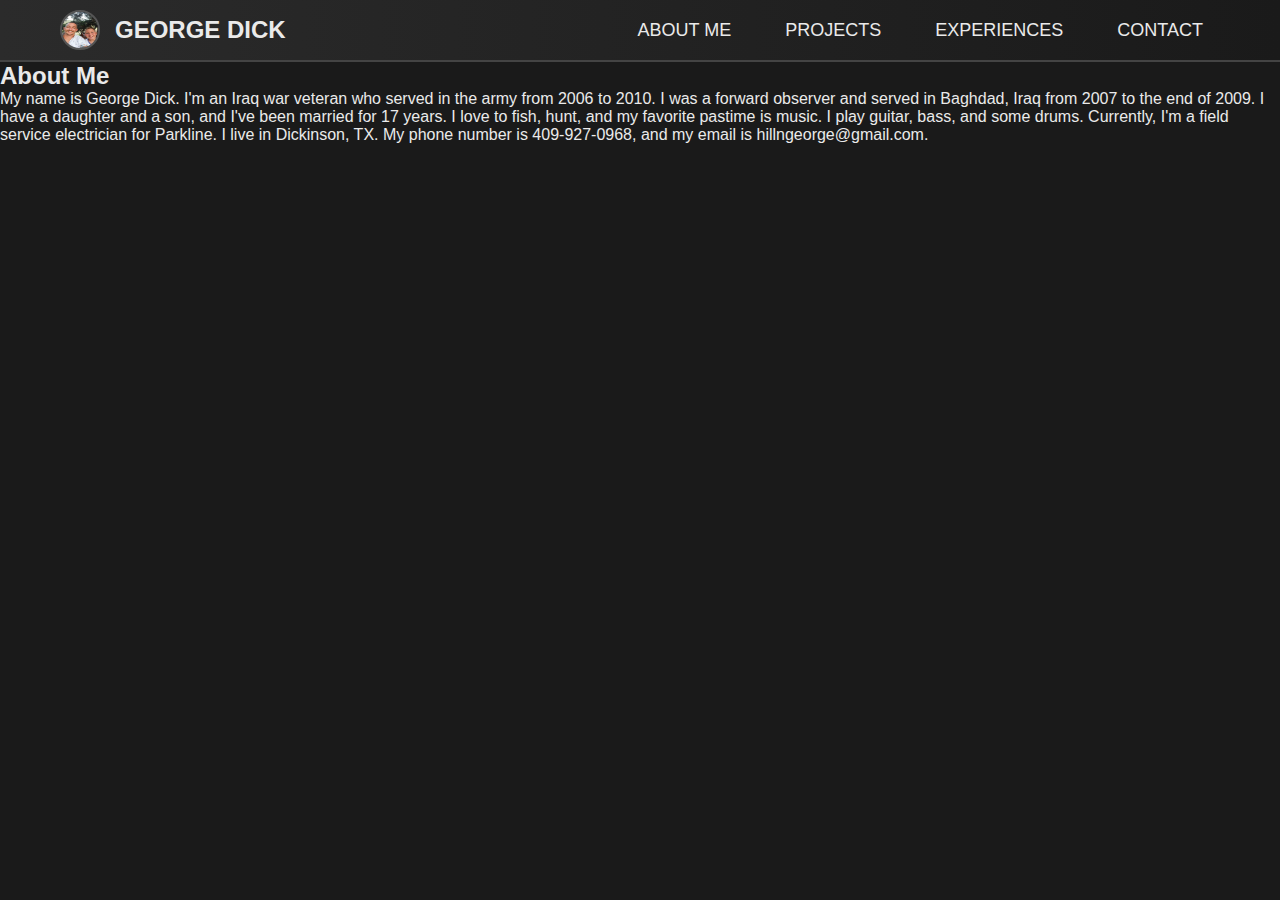
==== about.html @ d0b9f49e "Initial commit" ====
<!DOCTYPE html>
<html lang="en">
<head>
    <meta charset="UTF-8">
    <meta name="viewport" content="width=device-width, initial-scale=1.0">
    <title>About Me - George Dick</title>
    <link rel="stylesheet" href="css/styles.css">
</head>
<body>
    <header>
        <div class="container">
            <div class="logo-container">
                <img src="img/me3.jpg" alt="George Dick" class="profile-pic">
                <h1>George Dick</h1>
            </div>
            <nav>
                <ul class="nav-links">
                    <li><a href="about.html">About Me</a></li>
                    <li><a href="projects.html">Projects</a></li>
                    <li><a href="experiences.html">Experiences</a></li>
                    <li><a href="contact.html">Contact</a></li>
                </ul>
                <div class="burger">
                    <div class="line1"></div>
                    <div class="line2"></div>
                    <div class="line3"></div>
                </div>
            </nav>
        </div>
    </header>
    <main>
        <section id="about">
            <h2>About Me</h2>
            <p>My name is George Dick. I'm an Iraq war veteran who served in the army from 2006 to 2010. I was a forward observer and served in Baghdad, Iraq from 2007 to the end of 2009. I have a daughter and a son, and I've been married for 17 years. I love to fish, hunt, and my favorite pastime is music. I play guitar, bass, and some drums. Currently, I'm a field service electrician for Parkline. I live in Dickinson, TX. My phone number is 409-927-0968, and my email is hillngeorge@gmail.com.</p>
        </section>
    </main>
    <script src="js/scripts.js"></script>
</body>
</html>
---- css/styles.css ----
* {
    margin: 0;
    padding: 0;
    box-sizing: border-box;
}

body {
    font-family: 'Roboto', sans-serif; /* Change to a more modern, military-style font */
    background-color: #1a1a1a; /* Dark background */
    color: #eaeaea; /* Light text for contrast */
}

header {
    background: linear-gradient(90deg, #2b2b2b, #1a1a1a); /* Metallic gradient background */
    color: #eaeaea;
    padding: 10px 0;
    border-bottom: 2px solid #444; /* Add a border to give a solid feel */
}

.container {
    display: flex;
    justify-content: space-between;
    align-items: center;
    max-width: 1200px;
    margin: 0 auto;
    padding: 0 20px;
}

.logo-container {
    display: flex;
    align-items: center;
}

.profile-pic {
    width: 40px;
    height: 40px;
    border-radius: 50%;
    margin-right: 15px;
    border: 2px solid #555; /* Add a border to match the military theme */
}

h1 {
    font-size: 24px;
    font-weight: bold;
    text-transform: uppercase; /* Uppercase text for a military feel */
}

nav ul {
    display: flex;
    list-style: none;
}

nav ul li {
    margin-left: 20px;
}

nav ul li a {
    color: #eaeaea;
    text-decoration: none;
    font-size: 18px;
    text-transform: uppercase;
    padding: 10px 15px;
    border: 2px solid transparent;
    transition: color 0.3s ease, background-color 0.3s ease, border 0.3s ease;
}

nav ul li a:hover {
    color: #1a1a1a;
    background-color: #eaeaea;
    border: 2px solid #eaeaea;
    border-radius: 5px; /* Rounded corners for a high-tech feel */
}

.burger {
    display: none;
    cursor: pointer;
}

.burger div {
    width: 25px;
    height: 3px;
    background: #eaeaea;
    margin: 5px;
    transition: all 0.3s ease;
}

@media screen and (max-width: 768px) {
    nav ul {
        flex-direction: column;
        position: absolute;
        top: 80px;
        left: -100%;
        background: #1a1a1a;
        width: 100%;
        transition: all 0.3s ease-in-out;
        border-top: 2px solid #444; /* Match the header border */
    }

    nav ul.nav-active {
        left: 0;
    }

    .burger {
        display: block;
    }

    .burger.toggle .line1 {
        transform: rotate(-45deg) translate(-5px, 6px);
    }

    .burger.toggle .line2 {
        opacity: 0;
    }

    .burger.toggle .line3 {
        transform: rotate(45deg) translate(-5px, -6px);
    }
}
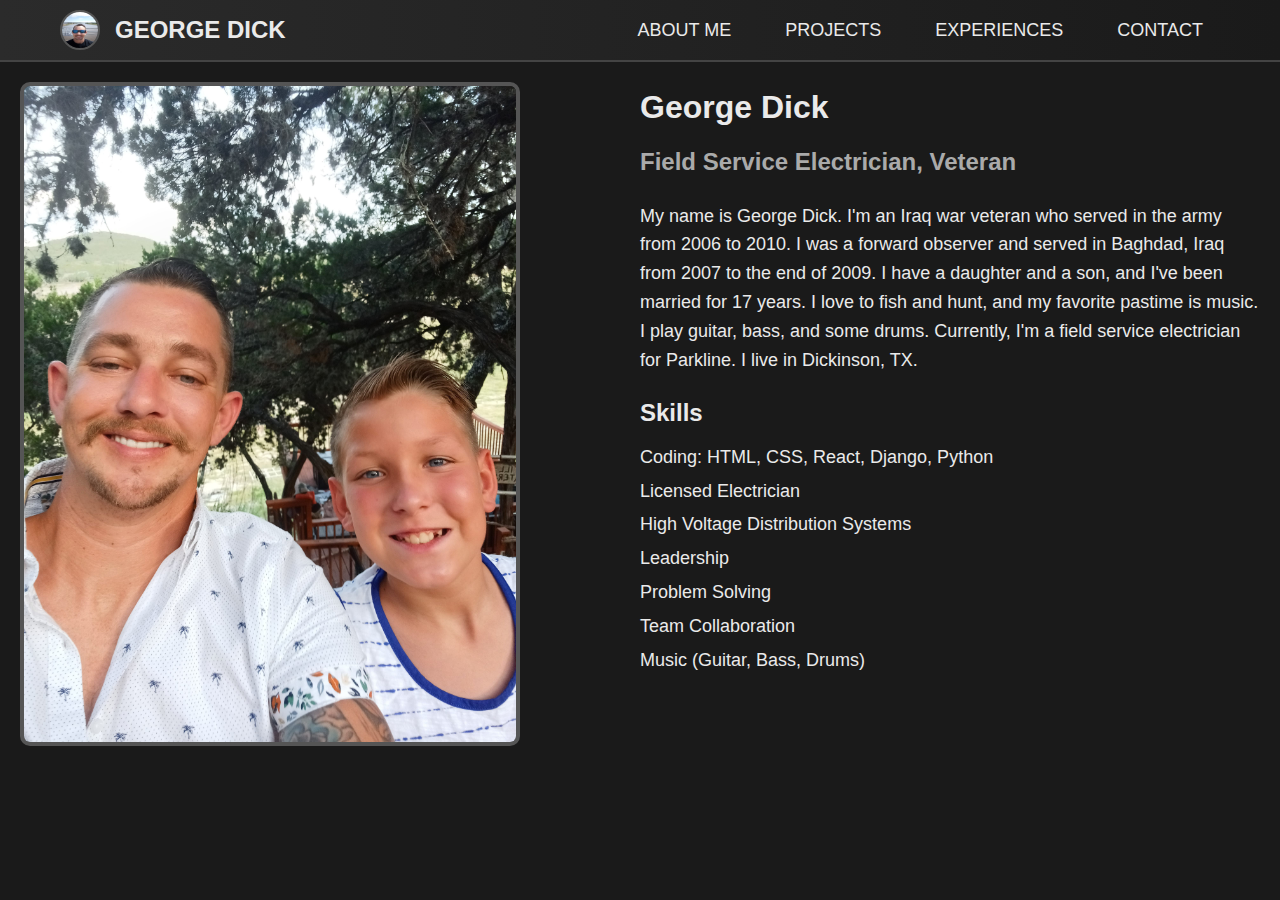
==== commit 3c5257e0: "update project" ====
--- a/about.html
+++ b/about.html
@@ -10,7 +10,7 @@
     <header>
         <div class="container">
             <div class="logo-container">
-                <img src="img/me3.jpg" alt="George Dick" class="profile-pic">
+                <img src="img/me1.jpg" alt="George Dick" class="profile-pic">
                 <h1>George Dick</h1>
             </div>
             <nav>
@@ -30,8 +30,28 @@
     </header>
     <main>
         <section id="about">
-            <h2>About Me</h2>
-            <p>My name is George Dick. I'm an Iraq war veteran who served in the army from 2006 to 2010. I was a forward observer and served in Baghdad, Iraq from 2007 to the end of 2009. I have a daughter and a son, and I've been married for 17 years. I love to fish, hunt, and my favorite pastime is music. I play guitar, bass, and some drums. Currently, I'm a field service electrician for Parkline. I live in Dickinson, TX. My phone number is 409-927-0968, and my email is hillngeorge@gmail.com.</p>
+            <div class="about-container">
+                <div class="about-photo">
+                    <img src="img/me3.jpg" alt="George Dick" class="about-pic">
+                </div>
+                <div class="about-content">
+                    <h2>George Dick</h2>
+                    <h3>Field Service Electrician, Veteran</h3>
+                    <p>
+                        My name is George Dick. I'm an Iraq war veteran who served in the army from 2006 to 2010. I was a forward observer and served in Baghdad, Iraq from 2007 to the end of 2009. I have a daughter and a son, and I've been married for 17 years. I love to fish and hunt, and my favorite pastime is music. I play guitar, bass, and some drums. Currently, I'm a field service electrician for Parkline. I live in Dickinson, TX.
+                    </p>
+                    <h4>Skills</h4>
+                    <ul>
+                        <li>Coding: HTML, CSS, React, Django, Python</li>
+                        <li>Licensed Electrician</li>
+                        <li>High Voltage Distribution Systems</li>
+                        <li>Leadership</li>
+                        <li>Problem Solving</li>
+                        <li>Team Collaboration</li>
+                        <li>Music (Guitar, Bass, Drums)</li>
+                    </ul>
+                </div>
+            </div>
         </section>
     </main>
     <script src="js/scripts.js"></script>
--- a/css/styles.css
+++ b/css/styles.css
@@ -5,16 +5,17 @@
 }
 
 body {
-    font-family: 'Roboto', sans-serif; /* Change to a more modern, military-style font */
-    background-color: #1a1a1a; /* Dark background */
-    color: #eaeaea; /* Light text for contrast */
+    font-family: 'Roboto', sans-serif;
+    background-color: #1a1a1a;
+    color: #eaeaea;
+    line-height: 1.6;
 }
 
 header {
-    background: linear-gradient(90deg, #2b2b2b, #1a1a1a); /* Metallic gradient background */
+    background: linear-gradient(90deg, #2b2b2b, #1a1a1a);
     color: #eaeaea;
     padding: 10px 0;
-    border-bottom: 2px solid #444; /* Add a border to give a solid feel */
+    border-bottom: 2px solid #444;
 }
 
 .container {
@@ -36,13 +37,13 @@
     height: 40px;
     border-radius: 50%;
     margin-right: 15px;
-    border: 2px solid #555; /* Add a border to match the military theme */
+    border: 2px solid #555;
 }
 
 h1 {
     font-size: 24px;
     font-weight: bold;
-    text-transform: uppercase; /* Uppercase text for a military feel */
+    text-transform: uppercase;
 }
 
 nav ul {
@@ -55,7 +56,7 @@
 }
 
 nav ul li a {
-    color: #eaeaea;
+    color: #eaeaea;  /* Default color for links */
     text-decoration: none;
     font-size: 18px;
     text-transform: uppercase;
@@ -68,7 +69,7 @@
     color: #1a1a1a;
     background-color: #eaeaea;
     border: 2px solid #eaeaea;
-    border-radius: 5px; /* Rounded corners for a high-tech feel */
+    border-radius: 5px;
 }
 
 .burger {
@@ -82,6 +83,79 @@
     background: #eaeaea;
     margin: 5px;
     transition: all 0.3s ease;
+}
+
+.about-container {
+    display: flex;
+    flex-direction: column;
+    align-items: center;
+    padding: 20px;
+    text-align: center;
+}
+
+.about-photo img {
+    width: 100%;
+    max-width: 500px;
+    height: auto;
+    border-radius: 10px;
+    border: 4px solid #555;
+    margin-bottom: 20px;
+}
+
+.about-content {
+    max-width: 800px;
+}
+
+.about-content h2 {
+    font-size: 32px;
+    margin-bottom: 10px;
+}
+
+.about-content h3 {
+    font-size: 24px;
+    color: #aaa;
+    margin-bottom: 20px;
+}
+
+.about-content p {
+    font-size: 18px;
+    line-height: 1.6;
+    margin-bottom: 20px;
+}
+
+.about-content h4 {
+    font-size: 24px;
+    margin-bottom: 10px;
+}
+
+.about-content ul {
+    list-style-type: none;
+    padding: 0;
+}
+
+.about-content ul li {
+    font-size: 18px;
+    margin: 5px 0;
+}
+
+/* Responsive Design */
+@media screen and (min-width: 768px) {
+    .about-container {
+        flex-direction: row;
+        align-items: flex-start;
+        text-align: left;
+    }
+
+    .about-photo {
+        flex: 1;
+        max-width: 50%;
+        margin-right: 20px;
+    }
+
+    .about-content {
+        flex: 2;
+        max-width: 50%;
+    }
 }
 
 @media screen and (max-width: 768px) {
@@ -93,7 +167,7 @@
         background: #1a1a1a;
         width: 100%;
         transition: all 0.3s ease-in-out;
-        border-top: 2px solid #444; /* Match the header border */
+        border-top: 2px solid #444;
     }
 
     nav ul.nav-active {
@@ -115,4 +189,18 @@
     .burger.toggle .line3 {
         transform: rotate(45deg) translate(-5px, -6px);
     }
-}
+
+    .about-container {
+        flex-direction: column;
+    }
+
+    .about-photo {
+        max-width: 100%;
+        margin-right: 0;
+        margin-bottom: 20px;
+    }
+
+    .about-content {
+        max-width: 100%;
+    }
+}
